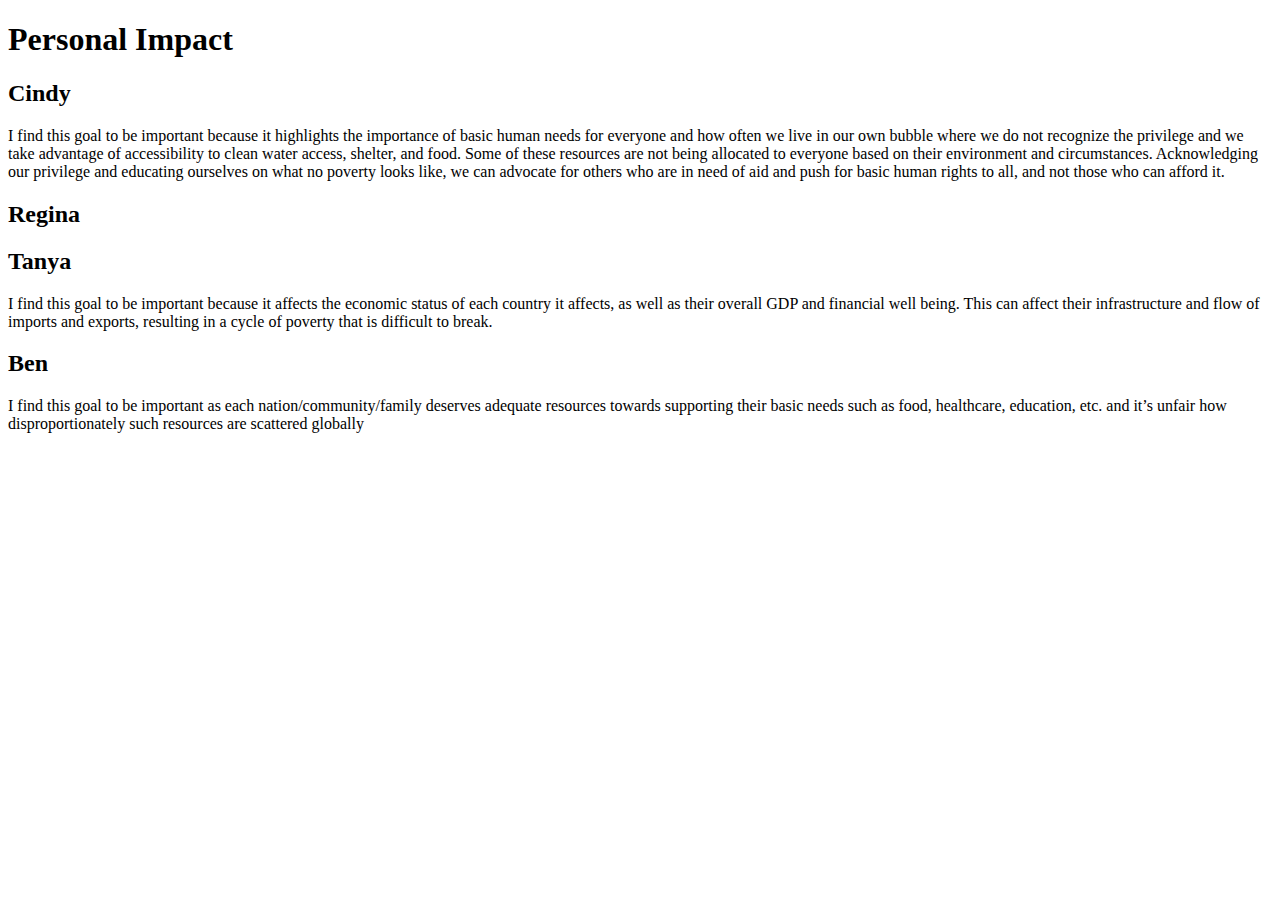
==== poverty.html @ 57873679 "created html template and put personal impact info within" ====
<!DOCTYPE html>
<html lang="en">
<head>
<title>No Poverty</title>
</head>

<header>

</header>

<body>
    <main>
        <section>
            <h1>Personal Impact</h1>
                <h2>Cindy</h2>
                    <p>
                        I find this goal to be important because it highlights the importance of basic human needs for everyone and how often we live in our own bubble where we do not recognize the privilege and we take advantage of accessibility to clean water access, shelter, and food. Some of these resources are not being allocated to everyone based on their environment and circumstances. Acknowledging our privilege and educating ourselves on what no poverty looks like, we can advocate for others who are in need of aid and push for basic human rights to all, and not those who can afford it. </p>
                <h2>Regina</h2>  
                    <p></p>
                <h2>Tanya</h2>
                    <p>I find this goal to be important because it affects the economic status of each country it affects, as well as their overall GDP and financial well being. This can affect their infrastructure and flow of imports and exports, resulting in a cycle of poverty that is difficult to break. </p>
                <h2>Ben</h2>  
                    <p>I find this goal to be important as each nation/community/family deserves adequate resources towards supporting their basic needs such as food, healthcare, education, etc. and it’s unfair how disproportionately such resources are scattered globally</p>
        </section>
        <section></section>
        <section></section>
    </main>
</body>

<footer>

</footer>

</html>
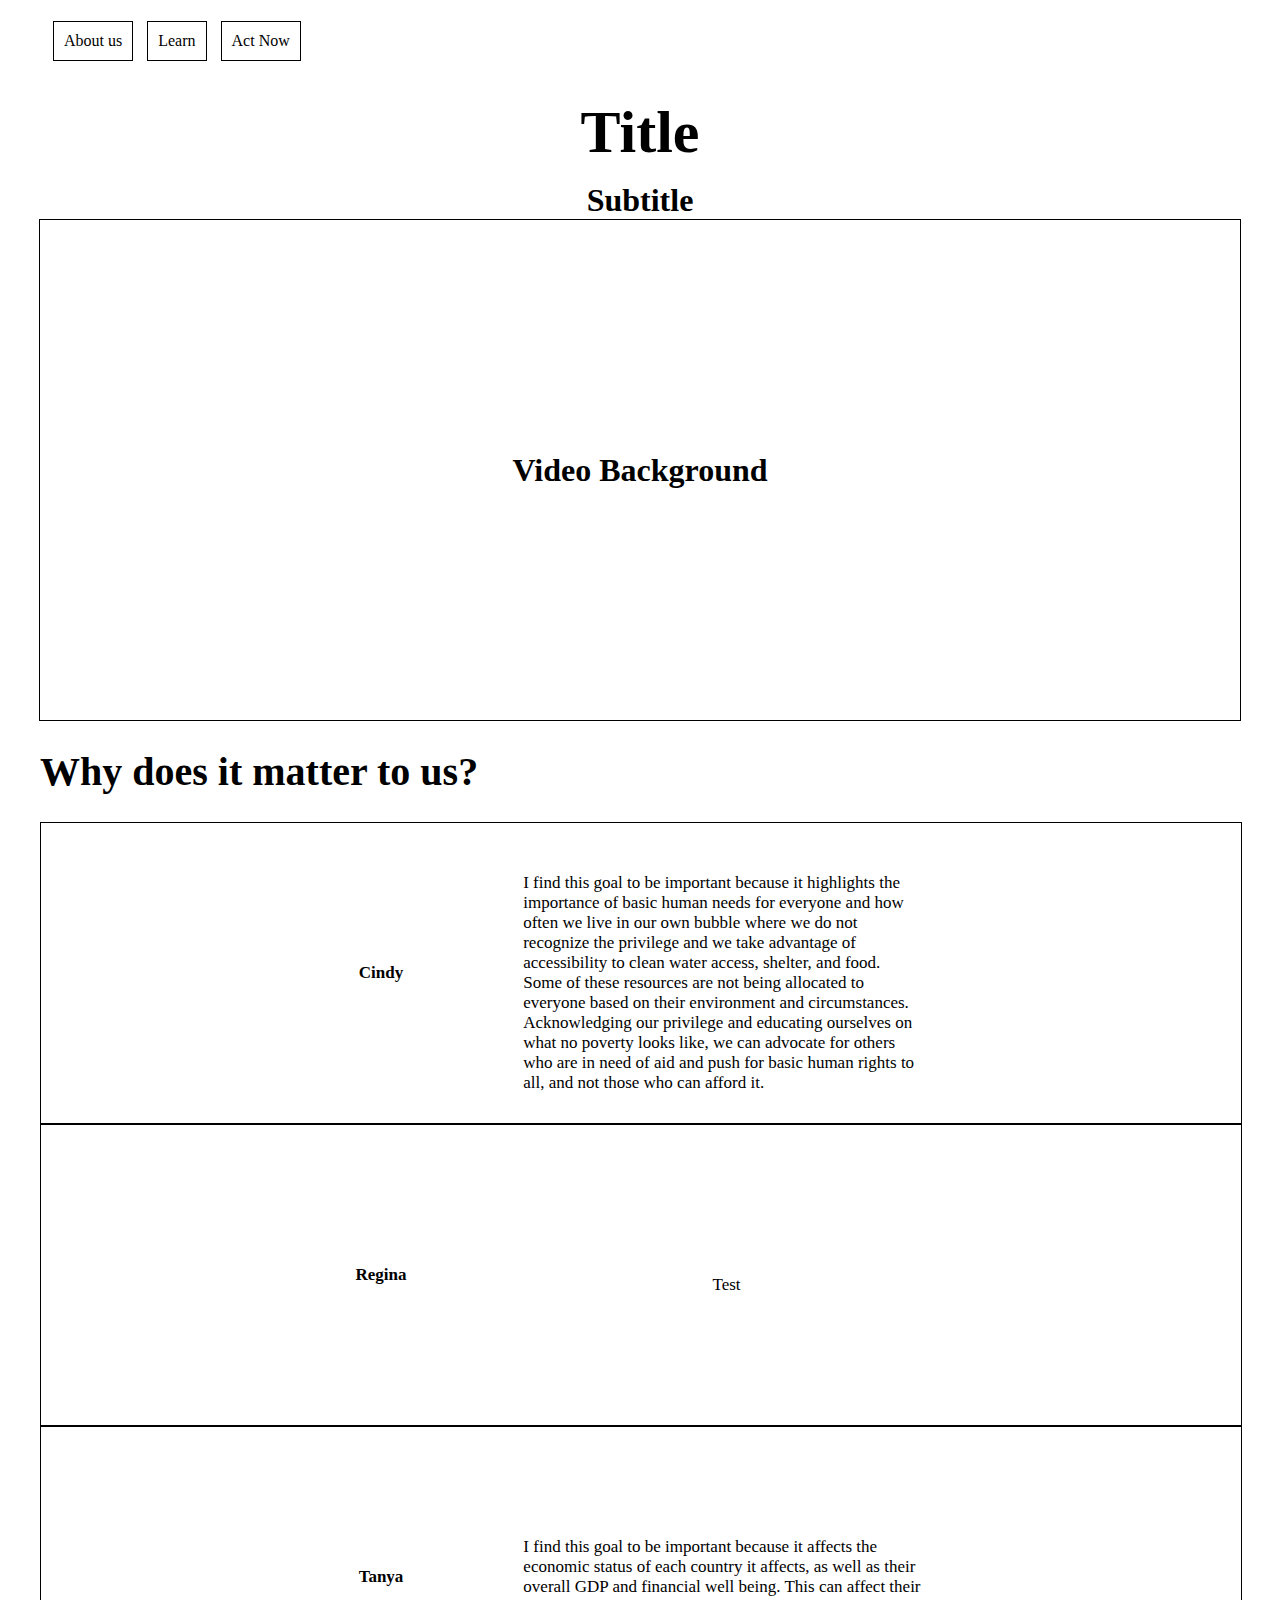
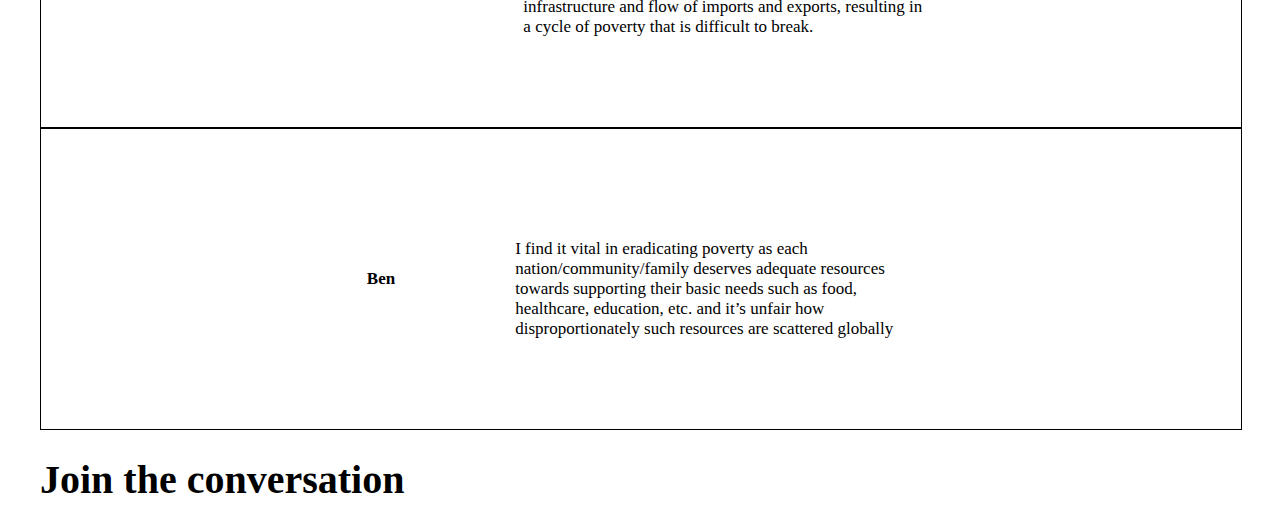
==== commit ceea6f79: "created rough layout for the title/about us page through html and css" ====
--- a/poverty.html
+++ b/poverty.html
@@ -1,26 +1,56 @@
 <!DOCTYPE html>
 <html lang="en">
 <head>
-<title>No Poverty</title>
+    <link rel="stylesheet" href="styles.css">
+    <title>No Poverty</title>
 </head>
 
 <header>
-
+    
+    <nav>
+        <ul id="nav-bar-items">
+            <li>About us</li>
+            <li>Learn</li>
+            <li>Act Now</li>
+        </ul>
+    </nav>
 </header>
 
 <body>
     <main>
-        <section>
-            <h1>Personal Impact</h1>
+        <div class="title-page">
+            <h1 id="title">Title</h1>
+        </div>
+        <div class="subtitle-page">
+            <h1 id="subtitle">Subtitle</h1>
+        </div>
+        <div class="video-background">
+            <h1 id="title">Video Background</h1>
+        </div>
+        <section id="about-sect">
+            <div class="about-us-title">
+                <h1 id="about">Why does it matter to us?</h1>
+            </div>
+
+            <div class="members" id="cindy">
                 <h2>Cindy</h2>
-                    <p>
-                        I find this goal to be important because it highlights the importance of basic human needs for everyone and how often we live in our own bubble where we do not recognize the privilege and we take advantage of accessibility to clean water access, shelter, and food. Some of these resources are not being allocated to everyone based on their environment and circumstances. Acknowledging our privilege and educating ourselves on what no poverty looks like, we can advocate for others who are in need of aid and push for basic human rights to all, and not those who can afford it. </p>
-                <h2>Regina</h2>  
-                    <p></p>
+                <p>I find this goal to be important because it highlights the importance of basic human needs for everyone and how often we live in our own bubble where we do not recognize the privilege and we take advantage of accessibility to clean water access, shelter, and food. Some of these resources are not being allocated to everyone based on their environment and circumstances. Acknowledging our privilege and educating ourselves on what no poverty looks like, we can advocate for others who are in need of aid and push for basic human rights to all, and not those who can afford it. </p>
+            </div>
+            <div class="members" id="regina">
+                <h2>Regina</h2>
+                <p>Test</p>
+            </div>
+            <div class="members" id="Tanya">
                 <h2>Tanya</h2>
-                    <p>I find this goal to be important because it affects the economic status of each country it affects, as well as their overall GDP and financial well being. This can affect their infrastructure and flow of imports and exports, resulting in a cycle of poverty that is difficult to break. </p>
-                <h2>Ben</h2>  
-                    <p>I find this goal to be important as each nation/community/family deserves adequate resources towards supporting their basic needs such as food, healthcare, education, etc. and it’s unfair how disproportionately such resources are scattered globally</p>
+                <p>I find this goal to be important because it affects the economic status of each country it affects, as well as their overall GDP and financial well being. This can affect their infrastructure and flow of imports and exports, resulting in a cycle of poverty that is difficult to break. </p>
+            </div>
+            <div class="members" id="Ben">
+                <h2>Ben</h2>
+                    <p>I find it vital in eradicating poverty as each nation/community/family deserves adequate resources towards supporting their basic needs such as food, healthcare, education, etc. and it’s unfair how disproportionately such resources are scattered globally </p>
+            </div>
+            <div class="join-convo">
+                <h1>Join the conversation</h1>
+            </div>
         </section>
         <section></section>
         <section></section>
--- a/styles.css
+++ b/styles.css
@@ -0,0 +1,110 @@
+li {
+    border-color: black;
+    border-width: 1px;
+    border-style: solid;
+    display: inline-block;
+    padding: 10px;
+    margin: 5px;
+}
+
+
+p, h2 {
+
+    display: inline-block;
+    padding: 10px;
+    margin: 50px;
+    display: flex;
+    justify-content: center;
+    align-items: center;
+    float: left;
+    font-size: 17px
+}
+
+p {
+    width: 400px;
+    height: 200px
+}
+
+#logo {
+    width: 200px;
+    height: 200px;
+}
+
+#title {
+    display: flex;
+    margin: auto;
+    justify-content: center;
+    align-items: center;
+}
+#subtitle {
+    display: flex;
+    margin: auto;
+    justify-content: center;
+    align-items: center;
+}
+#about-us-title {
+    border-color: black;
+    border-width: 1px;
+    border-style: solid;
+    display: inline-block;
+    padding: 10px;
+    margin: 5px;
+}
+#about-us-subtitle {
+    border-color: black;
+    border-width: 1px;
+    border-style: solid;
+    display: inline-block;
+    padding: 10px;
+    margin: 5px;
+}
+
+
+
+
+.title-page {
+    width: 1200px;
+    height: 100px;
+    display: flex;
+    margin: auto;
+    justify-content: center;
+    align-items: center;
+    font-size: 30px;
+
+}
+.video-background {
+    width: 1200px;
+    height: 500px;
+    display: flex;
+    margin: auto;
+    justify-content: center;
+    align-items: center;
+    border-color: black;
+    border-width: 1px;
+    border-style: solid;
+}
+
+.members {
+    width: 1200px;
+    height: 300px;
+    display: flex;
+    margin: auto;
+    justify-content: center;
+    align-content: normal;
+    border-color: black;
+    border-width: 1px;
+    border-style: solid;
+    
+}
+
+.join-convo {
+    width: 1200px;
+    height: 50px;
+    margin: auto;
+}
+#about-sect {
+    width: 1200px;
+    height: 50px;
+    margin: auto;
+    font-size: 20px;
+}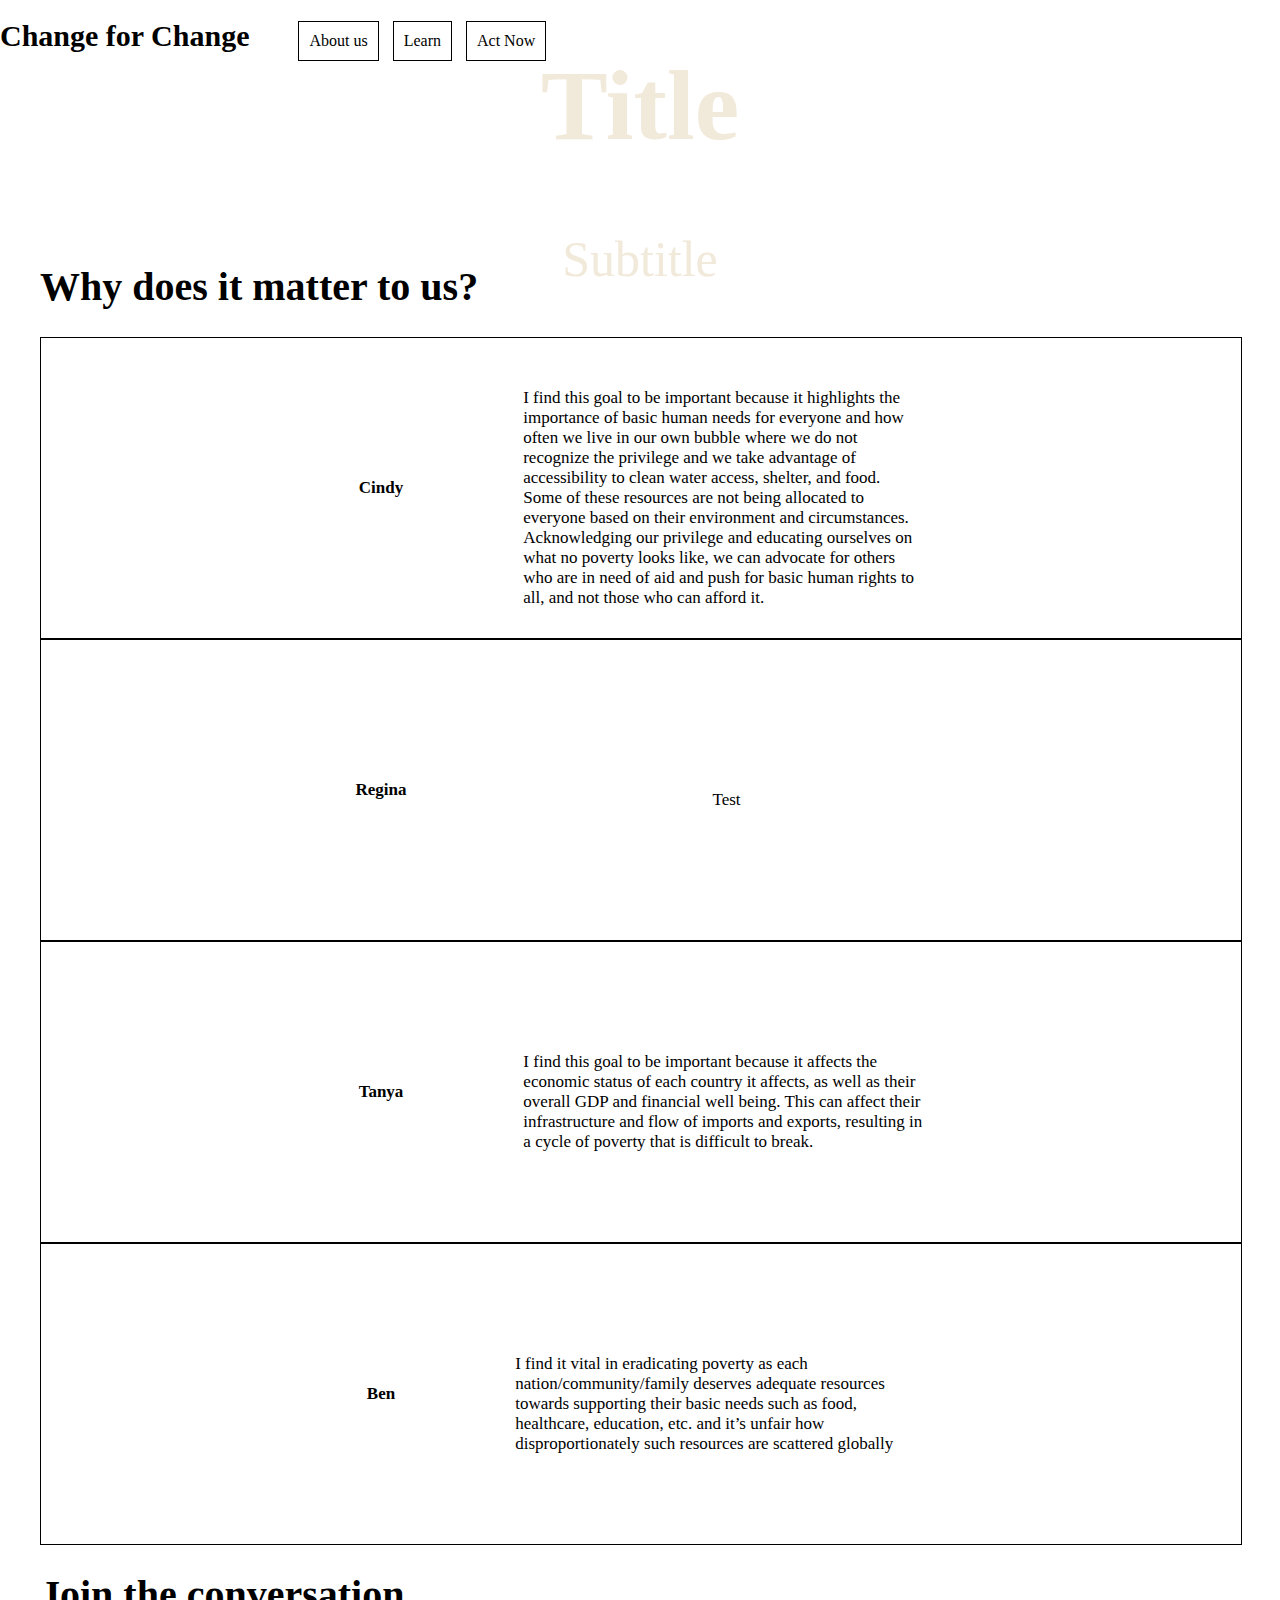
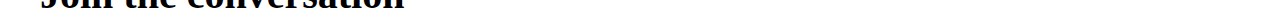
==== commit 4756469d: "add vid bg" ====
--- a/poverty.html
+++ b/poverty.html
@@ -8,25 +8,29 @@
 <header>
     
     <nav>
-        <ul id="nav-bar-items">
-            <li>About us</li>
-            <li>Learn</li>
-            <li>Act Now</li>
-        </ul>
+        <h3 id="logo">Change for Change</h3>
+            <ul id="nav-bar-items">
+                <li>About us</li>
+                <li>Learn</li>
+                <li>Act Now</li>
+            </ul>
     </nav>
 </header>
 
 <body>
     <main>
-        <div class="title-page">
-            <h1 id="title">Title</h1>
-        </div>
-        <div class="subtitle-page">
-            <h1 id="subtitle">Subtitle</h1>
-        </div>
-        <div class="video-background">
-            <h1 id="title">Video Background</h1>
-        </div>
+        <section id="home">
+            <video autoplay muted loop id="home-vid">
+                <source src="asset/eyes.mp4" type="video/mp4">
+            </video>
+            <div class="title-page">
+                <div>
+                    <h1 id="title">Title</h1>
+                    <h3 id="subtitle">Subtitle</h3>
+                </div>
+            </div>
+        </section>
+
         <section id="about-sect">
             <div class="about-us-title">
                 <h1 id="about">Why does it matter to us?</h1>
--- a/styles.css
+++ b/styles.css
@@ -1,8 +1,30 @@
+body {
+    margin: 0;
+}
+
+nav{
+    display: block;
+}
+
+#logo {
+    margin: 0;
+    font-size: 30px;
+    height: 40px;
+    width: auto;
+    display: inline-block;
+}
+
+ul {
+    display: inline-block;
+    margin-left: auto;
+    margin-right: 5px;
+}
+
 li {
+    display: inline-block;
     border-color: black;
     border-width: 1px;
     border-style: solid;
-    display: inline-block;
     padding: 10px;
     margin: 5px;
 }
@@ -25,22 +47,39 @@
     height: 200px
 }
 
-#logo {
-    width: 200px;
-    height: 200px;
+#home {
+    width: 100%;
+    height: fit-content;
+    position: relative;
+}
+
+#home-vid {
+    width: 100%;
+    height: auto;
+    margin: 0;
+}
+
+.title-page {
+    color: #F1E9DA;
+    position: absolute;
+    left: 0;
+    top: 0;
+    right: 0;
+    bottom: 0;
+    display: flex;
+    align-items: center;
+    justify-content: center;
 }
 
 #title {
-    display: flex;
-    margin: auto;
-    justify-content: center;
-    align-items: center;
+    text-align: center;
+    font-size: 100px;
 }
+
 #subtitle {
-    display: flex;
-    margin: auto;
-    justify-content: center;
-    align-items: center;
+    text-align: center;
+    font-weight: 200;
+    font-size: 50px;
 }
 #about-us-title {
     border-color: black;
@@ -60,29 +99,6 @@
 }
 
 
-
-
-.title-page {
-    width: 1200px;
-    height: 100px;
-    display: flex;
-    margin: auto;
-    justify-content: center;
-    align-items: center;
-    font-size: 30px;
-
-}
-.video-background {
-    width: 1200px;
-    height: 500px;
-    display: flex;
-    margin: auto;
-    justify-content: center;
-    align-items: center;
-    border-color: black;
-    border-width: 1px;
-    border-style: solid;
-}
 
 .members {
     width: 1200px;
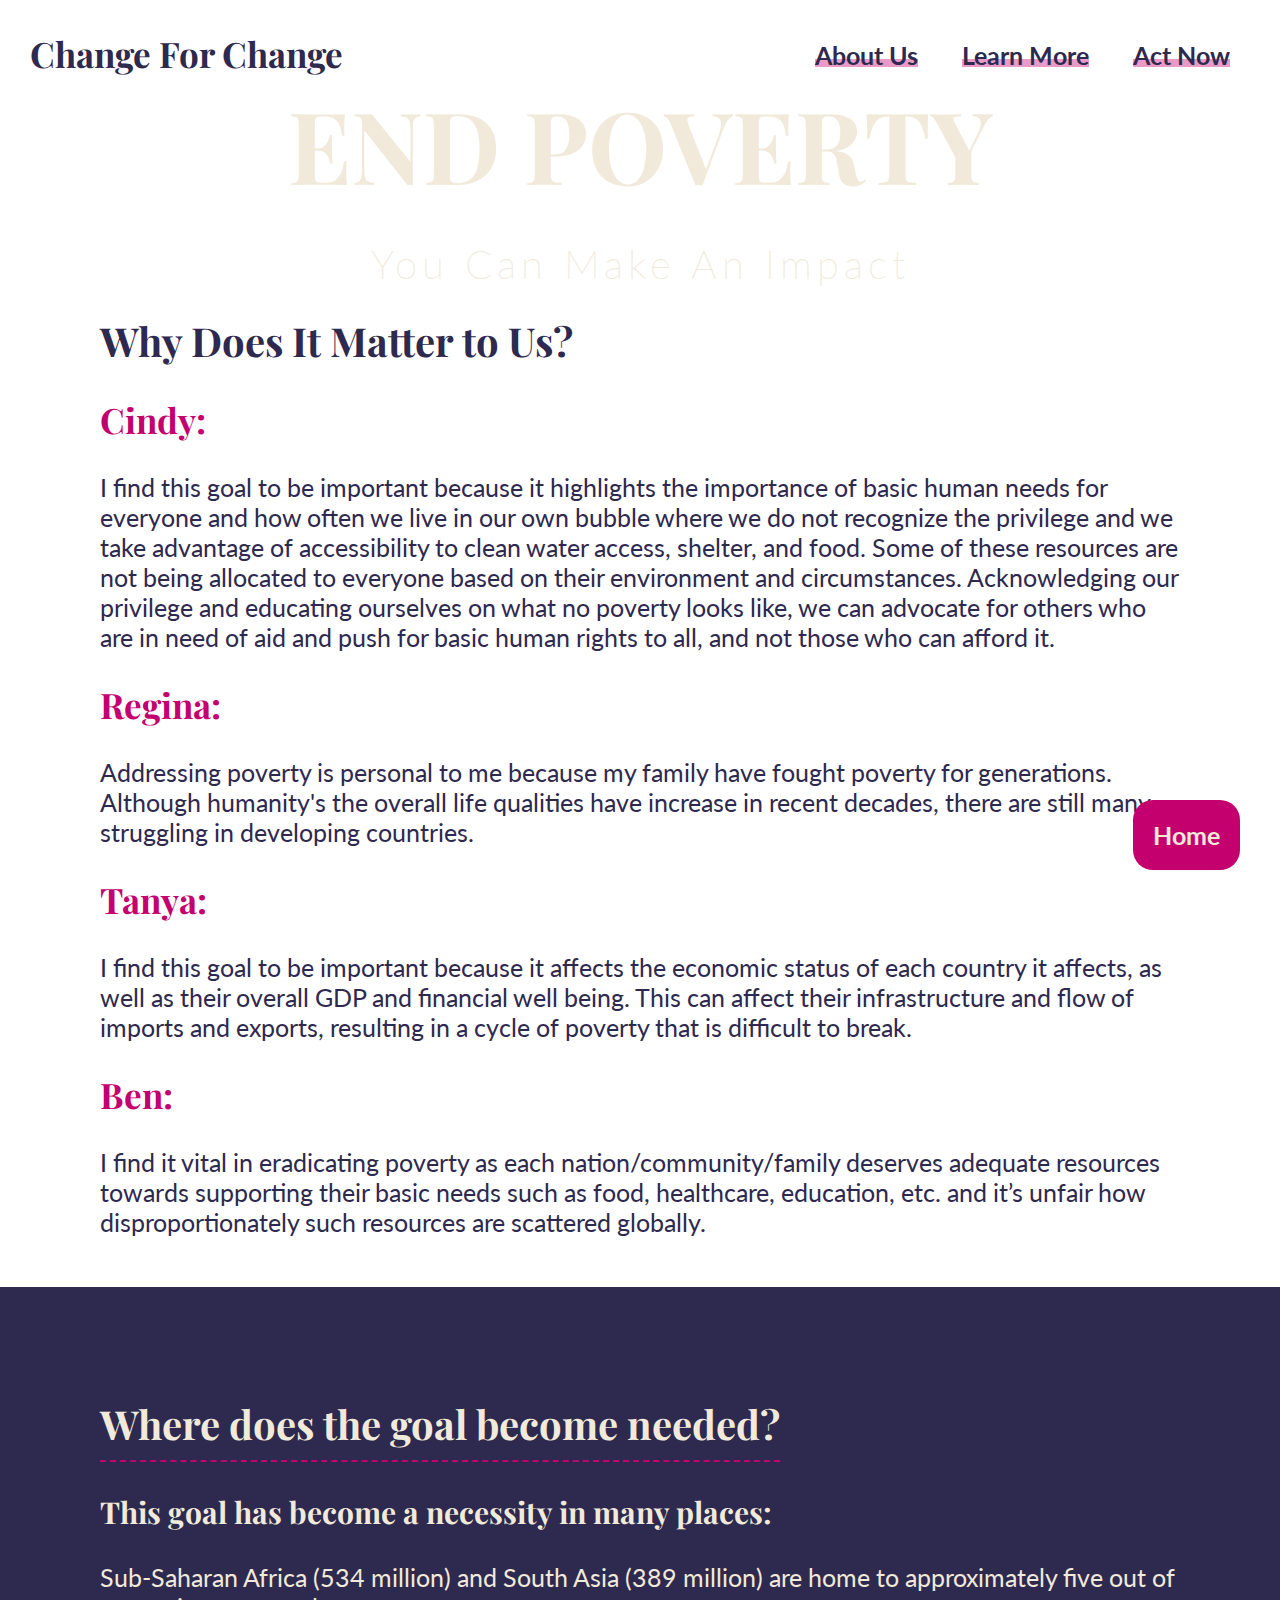
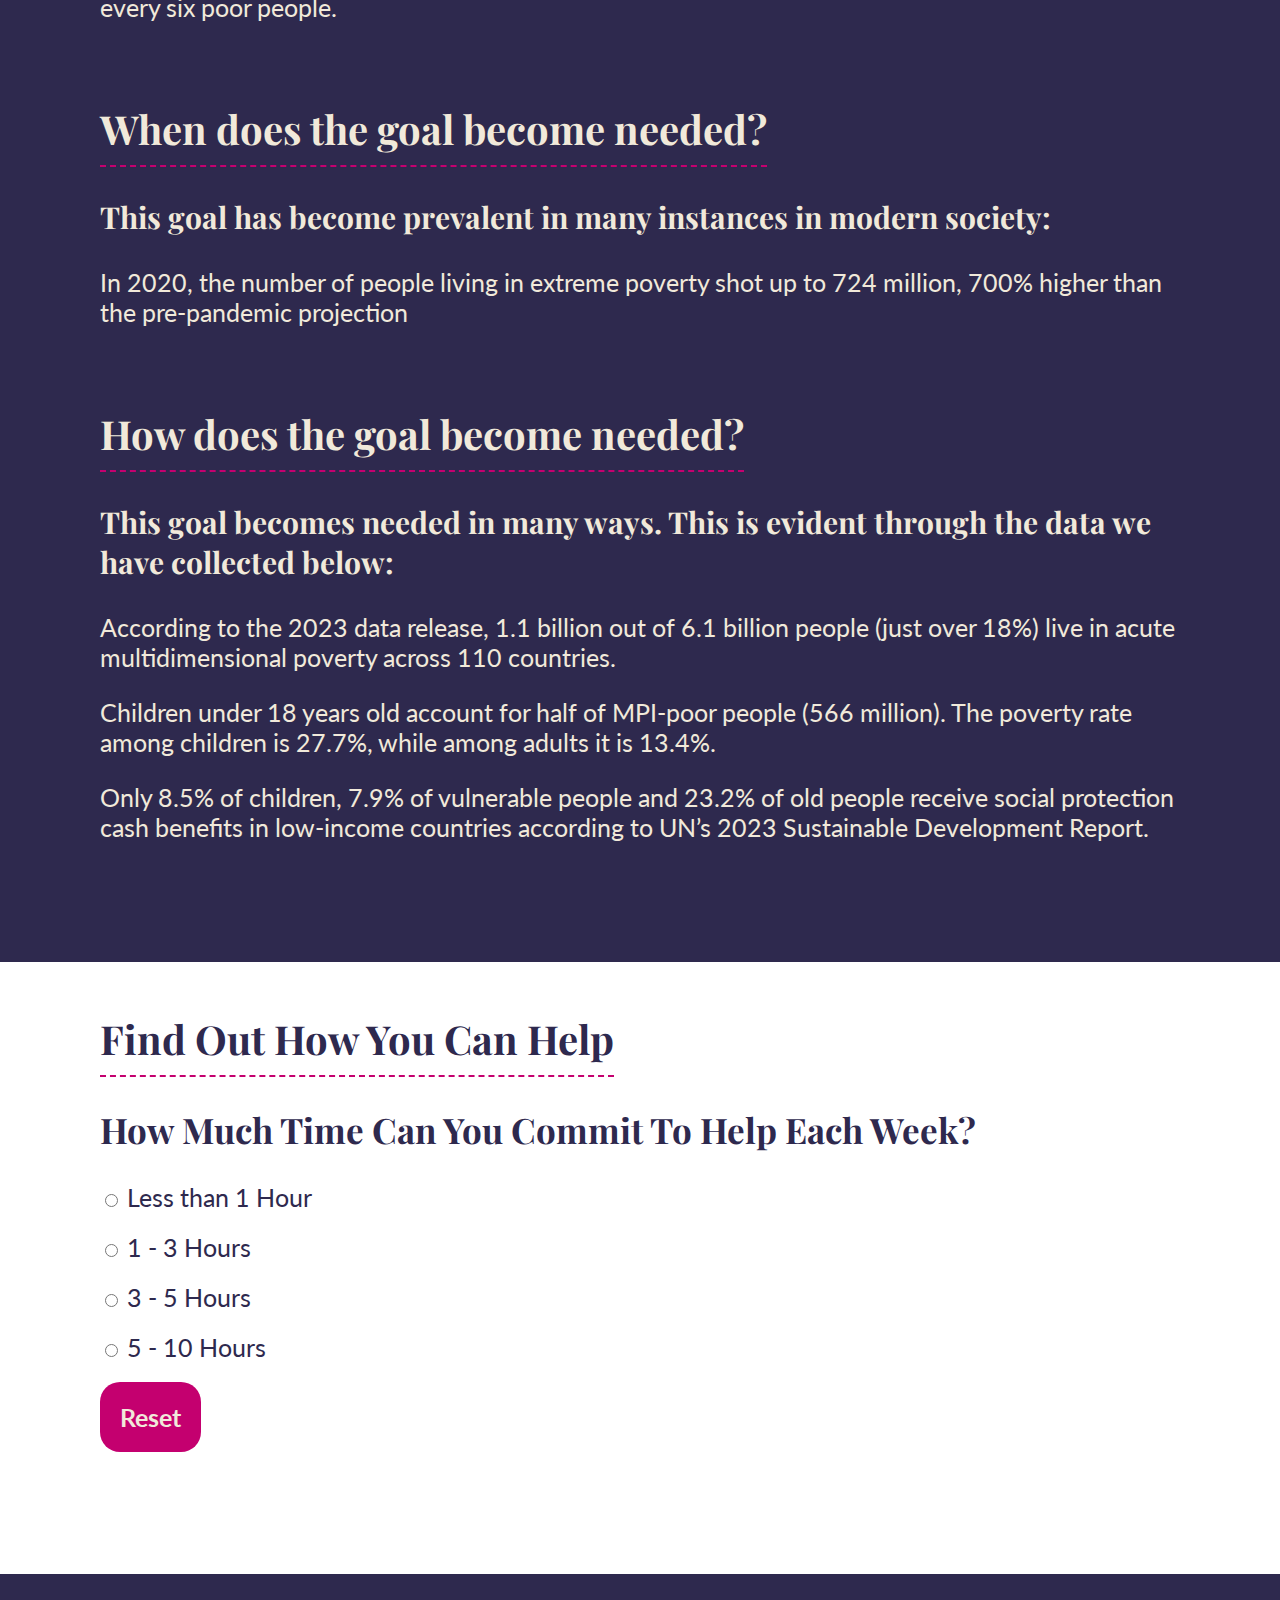
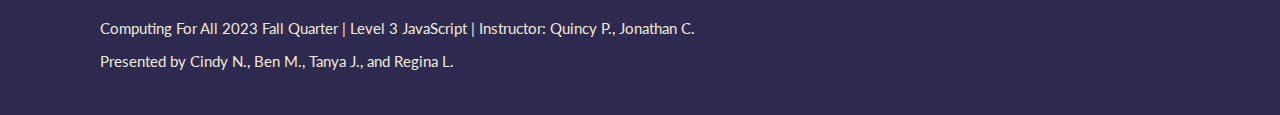
==== commit a7fc482d: "final website" ====
--- a/poverty.html
+++ b/poverty.html
@@ -1,68 +1,200 @@
 <!DOCTYPE html>
 <html lang="en">
 <head>
+    <title>No Poverty</title>
     <link rel="stylesheet" href="styles.css">
-    <title>No Poverty</title>
+    <!-- fonts import -->
+    <link rel="preconnect" href="https://fonts.googleapis.com">
+    <link rel="preconnect" href="https://fonts.gstatic.com" crossorigin>
+    <link href="https://fonts.googleapis.com/css2?family=Lato:ital,wght@0,300;0,400;1,300;1,400&family=Playfair+Display:wght@400;500;700&display=swap" rel="stylesheet">
 </head>
 
 <header>
     
     <nav>
-        <h3 id="logo">Change for Change</h3>
-            <ul id="nav-bar-items">
-                <li>About us</li>
-                <li>Learn</li>
-                <li>Act Now</li>
+        <h1 id="logo">Change For Change</h1>
+        <div id="nav-bar-items">
+            <ul>
+                <li><a href="#about" class="highlight">About Us</a></li>
+                <li><a href="#info" class="highlight">Learn More</a></li>
+                <li><a href="#questionnaire" class="highlight">Act Now</a></li>
             </ul>
+        </div>
     </nav>
 </header>
 
 <body>
     <main>
+        <a id="to-top" href="#">Home</a>
+
         <section id="home">
             <video autoplay muted loop id="home-vid">
                 <source src="asset/eyes.mp4" type="video/mp4">
             </video>
             <div class="title-page">
                 <div>
-                    <h1 id="title">Title</h1>
-                    <h3 id="subtitle">Subtitle</h3>
+                    <h1 id="title">END POVERTY</h1>
+                    <p id="subtitle">You Can Make An Impact</p>
                 </div>
             </div>
         </section>
 
-        <section id="about-sect">
+        <section id="about">
             <div class="about-us-title">
-                <h1 id="about">Why does it matter to us?</h1>
+                <h1>Why Does It Matter to Us?</h1>
             </div>
 
             <div class="members" id="cindy">
-                <h2>Cindy</h2>
+                <h2>Cindy:</h2>
                 <p>I find this goal to be important because it highlights the importance of basic human needs for everyone and how often we live in our own bubble where we do not recognize the privilege and we take advantage of accessibility to clean water access, shelter, and food. Some of these resources are not being allocated to everyone based on their environment and circumstances. Acknowledging our privilege and educating ourselves on what no poverty looks like, we can advocate for others who are in need of aid and push for basic human rights to all, and not those who can afford it. </p>
             </div>
             <div class="members" id="regina">
-                <h2>Regina</h2>
-                <p>Test</p>
+                <h2>Regina:</h2>
+                <p>Addressing poverty is personal to me because my family have fought poverty for generations. Although humanity's the overall life qualities have increase in recent decades, there are still many struggling in developing countries.</p>
             </div>
             <div class="members" id="Tanya">
-                <h2>Tanya</h2>
+                <h2>Tanya:</h2>
                 <p>I find this goal to be important because it affects the economic status of each country it affects, as well as their overall GDP and financial well being. This can affect their infrastructure and flow of imports and exports, resulting in a cycle of poverty that is difficult to break. </p>
             </div>
             <div class="members" id="Ben">
-                <h2>Ben</h2>
-                    <p>I find it vital in eradicating poverty as each nation/community/family deserves adequate resources towards supporting their basic needs such as food, healthcare, education, etc. and it’s unfair how disproportionately such resources are scattered globally </p>
-            </div>
-            <div class="join-convo">
-                <h1>Join the conversation</h1>
+                <h2>Ben:</h2>
+                    <p>I find it vital in eradicating poverty as each nation/community/family deserves adequate resources towards supporting their basic needs such as food, healthcare, education, etc. and it’s unfair how disproportionately such resources are scattered globally. </p>
             </div>
         </section>
-        <section></section>
-        <section></section>
-    </main>
+
+        <section id="info">
+            <div class="content">
+                <h1 class="content-header">Where does the goal become needed?</h1>
+                <h3>This goal has become a necessity in many places: </h3>
+                <p>Sub-Saharan Africa (534 million) and South Asia (389 million) are home to approximately five out of every six poor people.</p>
+            </div>
+                
+            <div class="content">
+                <h1 class="content-header">When does the goal become needed?</h1>
+                <h3>This goal has become prevalent in many instances in modern society: </h3>
+                <p>In 2020, the number of people living in extreme poverty shot up to 724 million, 700% higher than the pre-pandemic projection</p>
+            </div>
+
+            <div class="content">
+                <h1 class="content-header">How does the goal become needed?</h1>
+                <h3>This goal becomes needed in many ways. This is evident through the data we have collected below: </h3>
+                <p>According to the 2023 data release, 1.1 billion out of 6.1 billion people (just over 18%) live in acute multidimensional poverty across 110 countries. </p>
+                <p>Children under 18 years old account for half of MPI-poor people (566 million). The poverty rate among children is 27.7%, while among adults it is 13.4%.</p>
+                <p>Only 8.5% of children, 7.9% of vulnerable people and 23.2% of old people receive social protection cash benefits in low-income countries according to UN’s 2023 Sustainable Development Report.</p>
+            </div>
+        </section>
+        <section id="questionnaire">
+            <h1 class="content-header">Find Out How You Can Help</h1>
+            <h2> How Much Time Can You Commit To Help Each Week? </h2>
+
+        <!-- Time commitment section -->
+        <form class="call-to-action" id="questionnare">
+            <!-- Time Commitment Section-->
+            <label>
+                <input type="radio" onclick="showResult()" class="time" id="lessThanOne" name="time"> Less than 1 Hour
+            </label>
+
+            <label>
+                <input type="radio" onclick="showResult()" class="time" id="one-three" name="time"> 1 - 3 Hours
+            </label>
+
+            <label>
+                <input type="radio" onclick="showResult()" class="time" id="three-five" name="time"> 3 - 5 Hours
+            </label>
+
+            <label>
+                <input type="radio" onclick="showResult()" class="time" id="five-ten" name="time"> 5 - 10 Hours
+            </label>
+
+            <input type="reset" id="reset" onclick="erase()">
+
+            <h1 class="option">Here's Some Ideas:</h1>
+
+            <div class="option" id="option1">
+
+            <!-- Less than 1 Hour Result --> 
+            
+                <h2> Donate </h2>
+                <h3> Donate to Organizations Combatting Poverty</h3>
+
+                <a href="https://www.care.org/" class="highlight"> CARE Organization </a>    
+                <p> Care's Mission is to Defeat Poverty, Achieve Social Justice, and Advocates for Women and Girl's Rights Globally </p>
+
+                <a href="https://www.oxfamamerica.org/donate/" class="highlight"> Oxfam Organization</a>
+                <p> Oxfam is a Global Organization that Fights Inequality to End Poverty and Injustice </p>
+
+                <a href="https://borgenproject.org/donate/" class="highlight"> The Borgen Project </a>
+                <p> The Borgen Project is a Nonprofit Organization that is Addressing Poverty and Hunger</p>
+            
+            
+            </div>
+
+            <br/>
+
+            <!-- 1 - 3 Hour result -->
+
+            <div class="option" id="option2">
+
+                <h2> Spread Awareness through Social Media </h2>
+                <h3> Here are Some Examples of Social Media Fighting Global Poverty </h3> 
+
+                <a href="https://joshuasheart.org/about-us/" class="highlight"> Joshua's Heart Foundation </a> 
+                <p> Joshua's Heart Foundation (JHF) is an organization using social media to fight against global hunger and poverty in the youth. By reaching out to his community, he raised more than $1 million toward ending hunger globally. </p>
+                
+                <a href="https://www.globalcitizen.org/en/about/who-we-are/" class="highlight"> Global Citizen Organization </a>
+                <p> Global Citizen is an action platform dedicated to abolishing extreme poverty. They post, tweet, message, vote, sign, and call to influence leaders and citizens to act. The collective actions in our community can make a difference to end extreme poverty now. They cultivated $48.4 billion commitment to aid the world's poor. </p>
+
+                <a href="https://wersm.com/meal-for-share-instagram-against-poverty/" class="highlight"> #Meal For Share </a>
+                <p> ABACO is a Columbian Food Bank Association, diverted into a strong campaign that launched a hashtag called #MealForShare to raise awareness about extreme poverty in Columbia.</p>
+            
+            </div>
+
+            <br/>
+            <!-- 3-5 hour result -->
+            <div class="option" id="option3">
+
+                <h2> Educate Yourself </h2>
+                <h3> Learn more about poverty </h3>
+
+                <a href="https://www.ted.com/talks/rutger_bregman_poverty_isn_t_a_lack_of_character_it_s_a_lack_of_cash?autoplay=true&muted=true&language=en" class="highlight"> Poverty isn't a lack of character; it's a lack of cash | Ted Talk by Rutger Bregman </a>
+                <p> Watch Rutger Bregman's Ted Talk as he advocates for a guranteed basic income as a proactive solution to end poverty </p>
+
+                <a href="https://www.worldvision.org/sponsorship-news-stories/global-poverty-facts" class="highlight"> Global Poverty: Facts, FAQs, and How to Help </a>
+                <p> Read World Vision to learn more about global poverty and solutions </p>
+
+                <a href="https://www.worldbank.org/en/news/series/the-poverty-podcast" class="highlight"> The Poverty Project Podcast</a>
+                <p> Listen to The Poverty Podcast and join poverty specialists in the conversation as they explore the latest data and research on poverty reduction, shared prosperity, and equity around the globe. </p>
+            </div>
+
+            <br/>
+            <!-- 5-10 hour result -->
+            <div class="option" id="option4">
+                <h2> Volunteer </h2>
+                <h3> Get involved by volunteering for Nonprofit Organizations </h3>
+
+                <a href="https://www.linkedin.com/jobs/view/volunteer-build-community-fight-poverty-become-an-opc-tacoma-wa-at-volunteermatch-3755963994?utm_campaign=google_jobs_apply&utm_source=google_jobs_apply&utm_medium=organic" class="highlight"> VolunteerMatch </a>
+                
+                <p> Apply to become a volunteer that builds community and fights poverty </p>
+                <p> "I saw RESULTS on VolunteerMatch, but I wasn’t sure what advocacy was. Before that, I wasn’t really aware of the way different government policies impacted me. But RESULTS gave me a whole new perspective. I learned that if you want change, first you need to see what members of Congress are doing and build connections." - Yaseer Khanani</p>
+
+                <a href="https://the-borgen-project.breezy.hr/p/c09da9e67c03-nonprofit-leadership-internship?utm_campaign=google_jobs_apply&utm_source=google_jobs_apply&utm_medium=organic" class="highlight" > The Borgen Project Nonprofit Leadership Internship </a>
+                <p> The Borgen Project is an innovative, national campaign that is working to make poverty a focus of U.S. and U.K. foreign policy. This is a part-time 12-hours per week, unpaid telecommuting internship. The internship is for 12 weeks, however, if your availability is limited, you can work ahead and complete the program in fewer weeks. The role and will give an insight into the key skills required to lead and develop a nonprofit organization.</p>
+
+                <a href="https://momsagainstpoverty.org/volunteer/" class="highlight"> Moms Against Poverty </a>
+                <p> Moms Against Poverty volunteers fundraise, plan events, package for their Hunger Relief Program. They also have a student volunteer form for high school and college students to participate. </p>
+            </div>
+            <br/>
+        </form>
+
+        <br/>
+        <div id="result"></div>
+        <script src ="call-to-action.js"></script>
+    </section>
+</main>
 </body>
 
 <footer>
-
+    <p>Computing For All 2023 Fall Quarter | Level 3 JavaScript | Instructor: Quincy P., Jonathan C.</p>
+    <p>Presented by Cindy N., Ben M., Tanya J., and Regina L. </p>
 </footer>
-
 </html>--- a/styles.css
+++ b/styles.css
@@ -1,53 +1,103 @@
+html {
+    scroll-behavior: smooth;
+}
+
 body {
     margin: 0;
+}
+
+section {
+    margin: 50px 100px 50px 100px;
+}
+
+h1, h2, h3 {
+    font-family: 'Playfair Display', serif;
+    color:#2E294E;
+}
+
+h1 {
+    font-size: 40px;
+}
+ 
+h2 {
+    font-size: 35px;
+}
+
+h3 {
+    font-size: 30px;
+}
+
+p, li, a, label, input {
+    font-family: 'Lato', sans-serif;
+    font-size: 25px;
+    color:#2E294E;
+    text-decoration: none;
+}
+
+.highlight {
+    position: relative;
+    font-weight: 700;
+}
+
+.highlight::before {
+    content: '';
+    background-color: #c4006f64;
+    position: absolute;
+    left: 0;
+    bottom: 3px;
+    width: 100%;
+    height: 8px;
+    z-index: -1;
+    transition: all .3s ease-in-out;
+}
+
+.highlight:hover::before {
+    bottom: 0;
+    height: 100%;
+}
+
+::selection {
+    background-color: #c4006f8b;
+}
+
+#to-top {
+    position: fixed;
+    bottom: 30px;
+    right: 30px;
 }
 
 nav{
     display: block;
 }
 
-#logo {
-    margin: 0;
-    font-size: 30px;
+#logo {    
+    display: inline-block;
+    margin: 30px;
+    font-size: 35px;
+    font-weight: 700;
     height: 40px;
-    width: auto;
+    padding-bottom: 10px;
+}
+
+#nav-bar-items {
     display: inline-block;
+    position: absolute;
+    right: 0;
+    margin: 30px;
 }
 
 ul {
-    display: inline-block;
-    margin-left: auto;
-    margin-right: 5px;
+    margin: 0;
 }
 
 li {
     display: inline-block;
-    border-color: black;
-    border-width: 1px;
-    border-style: solid;
     padding: 10px;
-    margin: 5px;
-}
-
-
-p, h2 {
-
-    display: inline-block;
-    padding: 10px;
-    margin: 50px;
-    display: flex;
-    justify-content: center;
-    align-items: center;
-    float: left;
-    font-size: 17px
-}
-
-p {
-    width: 400px;
-    height: 200px
+    margin: 0 10px 0 10px;
 }
 
 #home {
+    margin: 0;
     width: 100%;
     height: fit-content;
     position: relative;
@@ -60,7 +110,6 @@
 }
 
 .title-page {
-    color: #F1E9DA;
     position: absolute;
     left: 0;
     top: 0;
@@ -72,55 +121,80 @@
 }
 
 #title {
+    color: #F1E9DA;
     text-align: center;
     font-size: 100px;
+    margin-top: 30px;
+    margin-bottom: 30px;
 }
 
 #subtitle {
+    color: #F1E9DA;
     text-align: center;
     font-weight: 200;
-    font-size: 50px;
-}
-#about-us-title {
-    border-color: black;
-    border-width: 1px;
-    border-style: solid;
-    display: inline-block;
-    padding: 10px;
-    margin: 5px;
-}
-#about-us-subtitle {
-    border-color: black;
-    border-width: 1px;
-    border-style: solid;
-    display: inline-block;
-    padding: 10px;
-    margin: 5px;
-}
-
-
-
-.members {
-    width: 1200px;
-    height: 300px;
-    display: flex;
-    margin: auto;
-    justify-content: center;
-    align-content: normal;
-    border-color: black;
-    border-width: 1px;
-    border-style: solid;
-    
-}
-
-.join-convo {
-    width: 1200px;
-    height: 50px;
-    margin: auto;
-}
-#about-sect {
-    width: 1200px;
-    height: 50px;
-    margin: auto;
+    font-size: 40px;
+    margin-top: 0;
+    letter-spacing: 5px;
+}
+
+.members > h2 {
+    color: #C4006F;
+}
+
+#info {
+    margin: 0;
+    background-color: #2E294E;
+    padding: 30px 100px 40px 100px;
+}
+
+.content-header {
+    border-bottom: 2px dashed #C4006F;
+    width: fit-content;
+    padding-bottom: 10px;
+}
+
+.content {
+    margin: 80px 0 80px 0;
+}
+.content > h1,  .content > h2, .content > h3, .content > p {
+    color: #F1E9DA;
+}
+
+label {
+    display: block;
+    margin: 20px 0 20px 0;
+}
+
+#reset, #to-top, #submit {
+    padding: 20px;
+    background-color: #C4006F;
+    color: #F1E9DA;
+    border: none;
+    font-weight: 700;
+    border-radius: 20px;
+    transition: transform .2s;
+    margin-right: 10px;
+}
+
+#reset:hover, #to-top:hover, #submit:hover{
+    transform: scale(1.2);
+}
+
+.option {
+    display: none;
+    padding: 0 40px 0 40px;
+    border: 2px dashed #2E294E;
+    border-radius: 50px;
+    margin-top: 30px;
+}
+
+footer {
     font-size: 20px;
+    padding: 30px 100px 30px 100px;
+    background-color: #2e294e;
+}
+
+footer > p {
+    color: #F1E9DA;
+    font-size: 15px;
 }